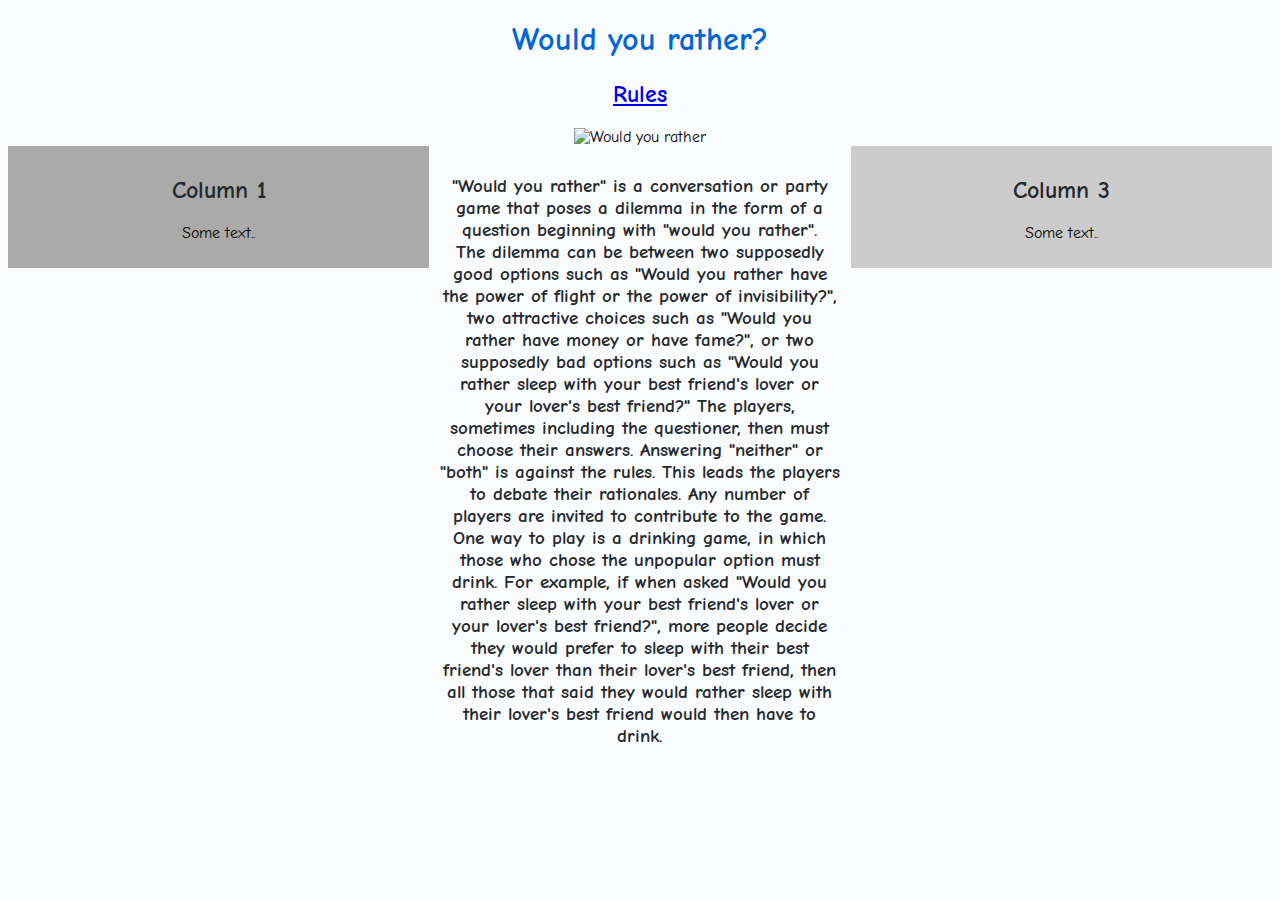
==== index.html @ 9ec13846 "moved game content to game.html file" ====
<!DOCTYPE html>
<html>

<head>
  <meta content="text/html;charset=utf-8" http-equiv="Content-Type">
  <meta content="utf-8" http-equiv="encoding">
  <meta name="viewport" content="width=device-width, initial-scale=1">

  <title>Would you rather? A fun party game | Developed by Aditya Daithankar</title>

  <link rel="icon" type="image/jpg" href="images/wyr-32x32.jpg">
  <link rel="icon" type="image/jpg" href="images/wyr-16x16.jpg">

  <link rel="stylesheet" href="css/common.css">

  <link href="https://fonts.googleapis.com/css2?family=Comic+Neue&display=swap" rel="stylesheet">

  <script src="js/display-questions.js"></script>

</head>

<body>
  <h1>Would you rather?</h1>
  <h2>
    <a href="html/rules.html">Rules</a>
  </h2>

  <img src="images/wyr-1280x640.png" alt="Would you rather" class="responsive">

<div class="row">
  <div class="column left" style="background-color:#aaa;">
    <h2>Column 1</h2>
    <p>Some text..</p>
  </div>
  <div class="column middle">

    <h3>
      "Would you rather" is a conversation or party game that poses a dilemma in the form of a question beginning with "would you rather".<br>

      The dilemma can be between two supposedly good options such as "Would you rather have the power of flight or the power of invisibility?", two attractive choices such as "Would you rather have money or have fame?", or two supposedly bad options such as "Would you rather sleep with your best friend's lover or your lover's best friend?" The players, sometimes
      including the questioner, then must choose their answers. Answering "neither" or "both" is against the rules. This leads the players to debate their rationales.

      Any number of players are invited to contribute to the game. One way to play is a drinking game, in which those who chose the unpopular option must drink. For example, if when asked "Would you rather sleep with your best friend's lover or your
      lover's best friend?", more people decide they would prefer to sleep with their best friend's lover than their lover's best friend, then all those that said they would rather sleep with their lover's best friend would then have to drink.
    </h3>
  </div>
  <div class="column right" style="background-color:#ccc;">
    <h2>Column 3</h2>
    <p>Some text..</p>
  </div>
</div>

</html>
---- css/common.css ----
body {
  background-color: #fafbfc;
  font-family: 'Comic Neue', cursive;
  text-align: center;
}

h1 {
  color: #0366d6;
}

h2, h3 {
  color: #24292e;
}

.question-card {
  cursor: pointer;
  background-color: #2ea44f;
  padding: 10px;
}

* {
  box-sizing: border-box;
}

/* Create three equal columns that floats next to each other */
.column {
  float: left;
  width: 33.33%;
  padding: 10px;
  /* height: 300px;  */
}

/* Clear floats after the columns */
.row:after {
  content: "";
  display: table;
  clear: both;
}

/* Responsive layout - makes the three columns stack on top of each other instead of next to each other */
@media screen and (max-width: 600px) {
  .column {
    width: 100%;
  }
}

.disable-card {
  pointer-events: none;
  opacity: 0.5;
}
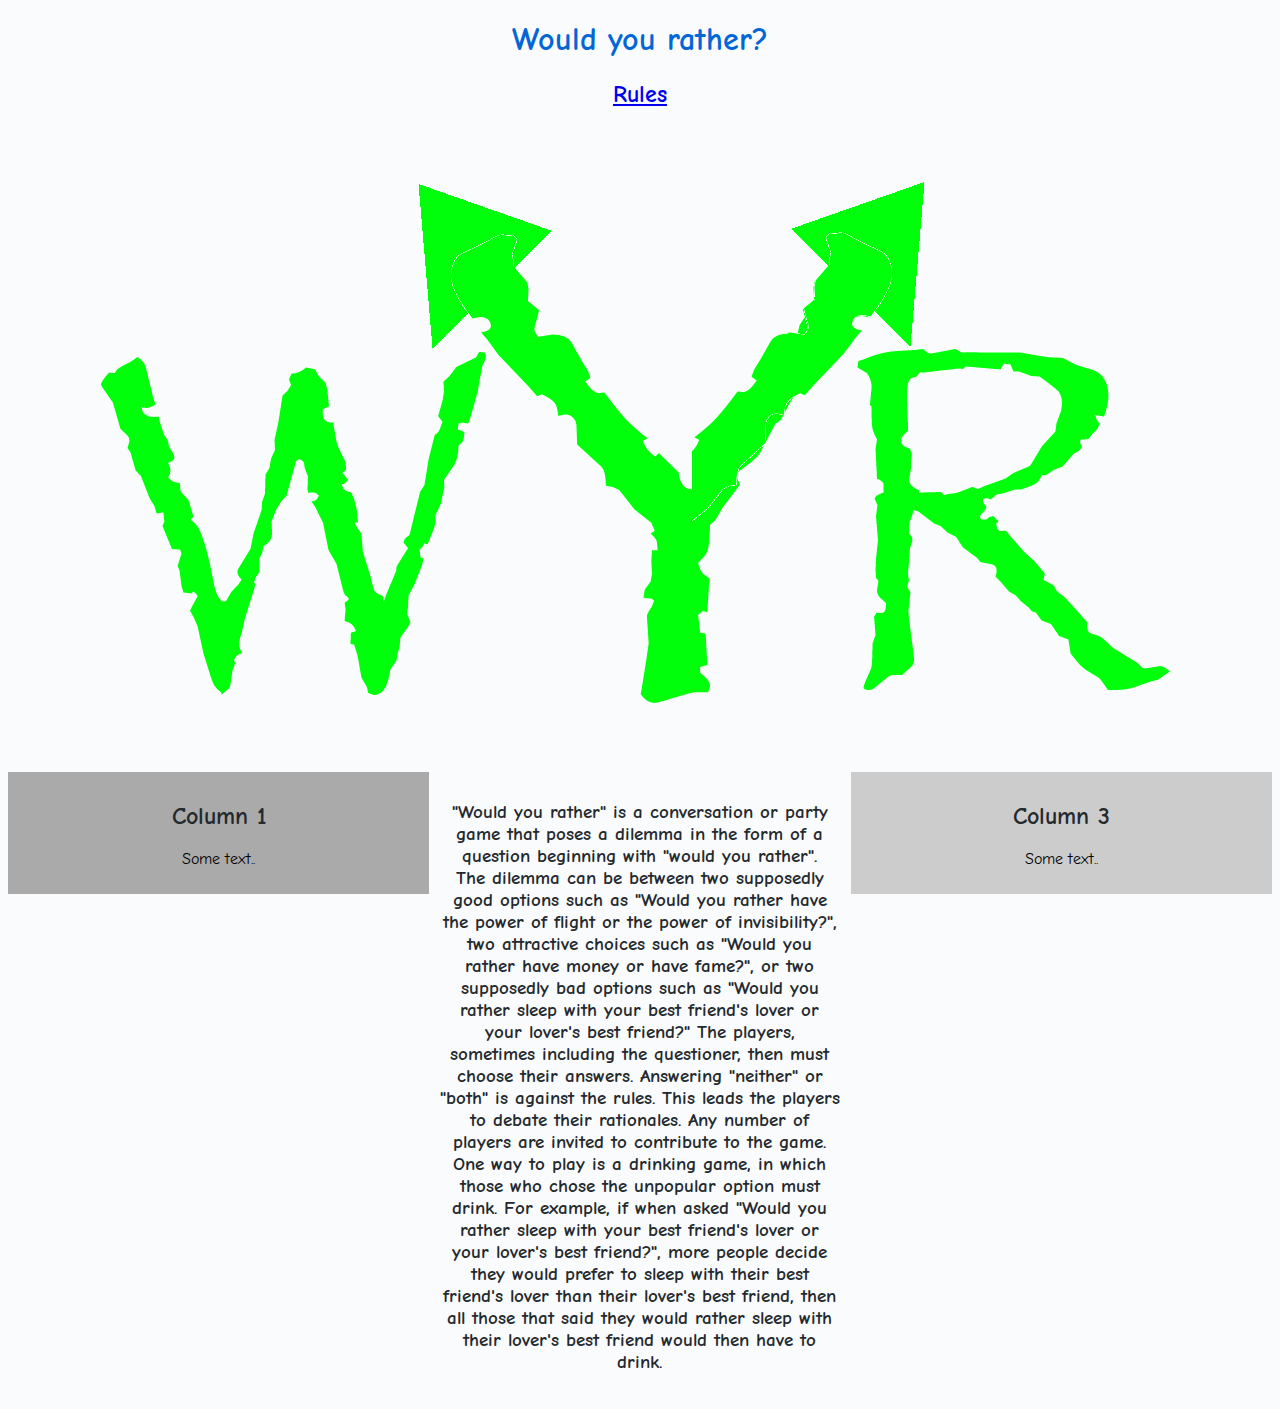
==== commit d0e6ebe3: "updated to transparent images for WYR" ====
--- a/index.html
+++ b/index.html
@@ -8,8 +8,8 @@
 
   <title>Would you rather? A fun party game | Developed by Aditya Daithankar</title>
 
-  <link rel="icon" type="image/jpg" href="images/wyr-32x32.jpg">
-  <link rel="icon" type="image/jpg" href="images/wyr-16x16.jpg">
+  <link rel="icon" type="image/jpg" href="images/wyr-32x32.png">
+  <link rel="icon" type="image/jpg" href="images/wyr-16x16.png">
 
   <link rel="stylesheet" href="css/common.css">
 
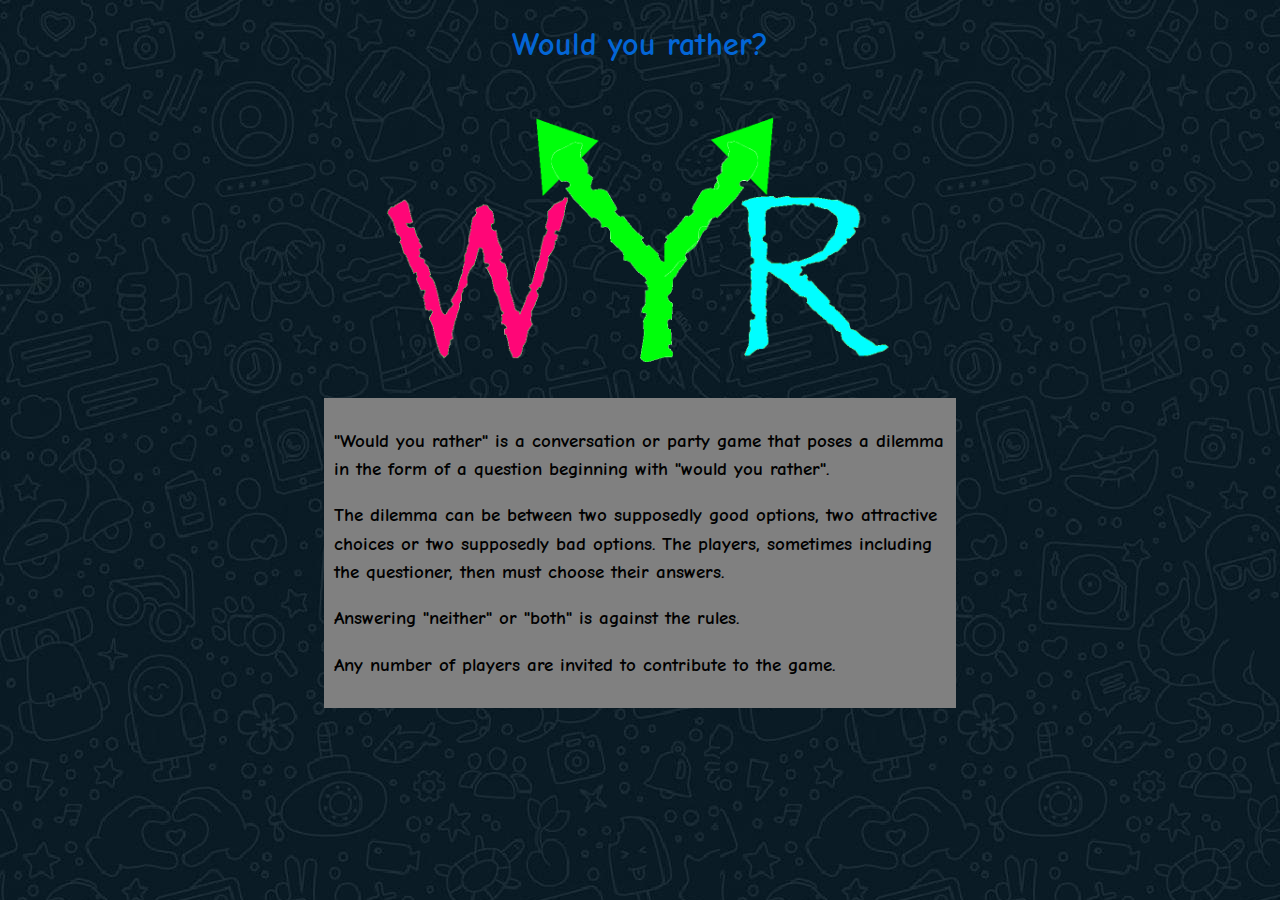
==== commit bafef1f6: "replaced header image with wyr-rgb" ====
--- a/index.html
+++ b/index.html
@@ -21,33 +21,26 @@
 
 <body>
   <h1>Would you rather?</h1>
-  <h2>
-    <a href="html/rules.html">Rules</a>
-  </h2>
 
-  <img src="images/wyr-1280x640.png" alt="Would you rather" class="responsive">
+  <img src="images/wyr-rgb.png" alt="Would you rather" class="responsive">
 
-<div class="row">
-  <div class="column left" style="background-color:#aaa;">
-    <h2>Column 1</h2>
-    <p>Some text..</p>
+  <div class="row">
+    <div class="column left"></div>
+
+    <div class="column middle">
+      <h3>
+        <p>"Would you rather" is a conversation or party game that poses a dilemma in the form of a question beginning with "would you rather".</p>
+
+        <p>The dilemma can be between two supposedly good options, two attractive choices or two supposedly bad options. The players, sometimes including the questioner, then must choose their answers.</p>
+
+        <p>Answering "neither" or "both" is against the rules.</p>
+
+        <p>Any number of players are invited to contribute to the game.</p>
+      </h3>
+    </div>
+
+    <div class="column right"></div>
+
   </div>
-  <div class="column middle">
-
-    <h3>
-      "Would you rather" is a conversation or party game that poses a dilemma in the form of a question beginning with "would you rather".<br>
-
-      The dilemma can be between two supposedly good options such as "Would you rather have the power of flight or the power of invisibility?", two attractive choices such as "Would you rather have money or have fame?", or two supposedly bad options such as "Would you rather sleep with your best friend's lover or your lover's best friend?" The players, sometimes
-      including the questioner, then must choose their answers. Answering "neither" or "both" is against the rules. This leads the players to debate their rationales.
-
-      Any number of players are invited to contribute to the game. One way to play is a drinking game, in which those who chose the unpopular option must drink. For example, if when asked "Would you rather sleep with your best friend's lover or your
-      lover's best friend?", more people decide they would prefer to sleep with their best friend's lover than their lover's best friend, then all those that said they would rather sleep with their lover's best friend would then have to drink.
-    </h3>
-  </div>
-  <div class="column right" style="background-color:#ccc;">
-    <h2>Column 3</h2>
-    <p>Some text..</p>
-  </div>
-</div>
 
 </html>
--- a/css/common.css
+++ b/css/common.css
@@ -1,40 +1,46 @@
 body {
-  background-color: #fafbfc;
+  /* background-color: #fafbfc; */
   font-family: 'Comic Neue', cursive;
   text-align: center;
+  line-height: 1.5;
+  background-image: url("../images/background.jpeg");
+  background-repeat: repeat;
+  background-color: rgba(255, 255, 255, 0.6);
 }
 
 h1 {
   color: #0366d6;
 }
 
-h2, h3 {
-  color: #24292e;
-}
-
-.question-card {
-  cursor: pointer;
-  background-color: #2ea44f;
-  padding: 10px;
-}
-
 * {
   box-sizing: border-box;
 }
 
-/* Create three equal columns that floats next to each other */
+.responsive {
+  width: 100%;
+  max-width: 600px;
+  height: auto;
+}
+
 .column {
   float: left;
-  width: 33.33%;
   padding: 10px;
-  /* height: 300px;  */
+  text-align: left;
 }
 
-/* Clear floats after the columns */
 .row:after {
   content: "";
   display: table;
   clear: both;
+}
+
+.left, .right {
+  width: 25%;
+}
+
+.middle {
+  width: 50%;
+  background-color: grey;
 }
 
 /* Responsive layout - makes the three columns stack on top of each other instead of next to each other */
@@ -43,8 +49,3 @@
     width: 100%;
   }
 }
-
-.disable-card {
-  pointer-events: none;
-  opacity: 0.5;
-}
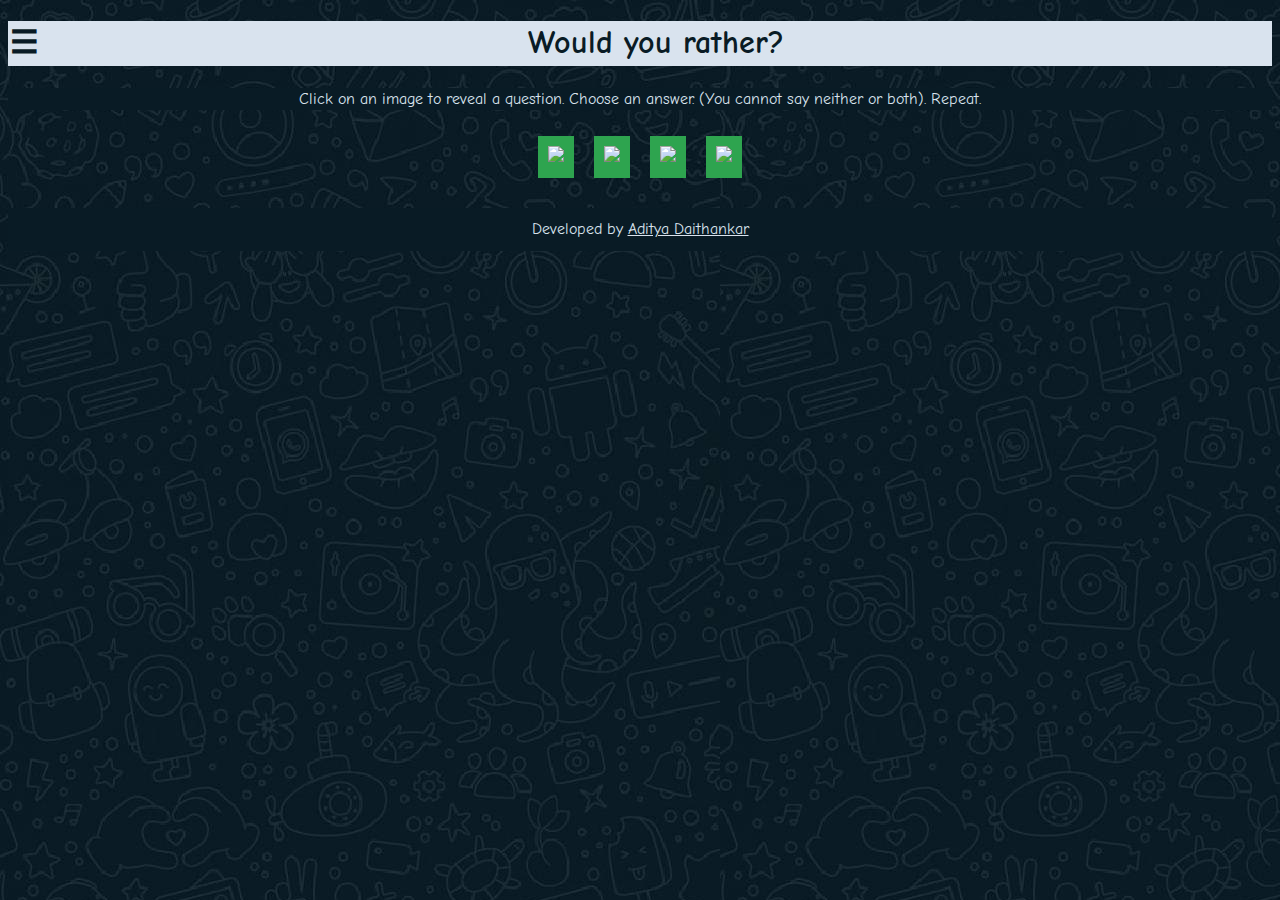
==== commit d6afdb0e: "updated game page to be index page" ====
--- a/index.html
+++ b/index.html
@@ -6,41 +6,93 @@
   <meta content="utf-8" http-equiv="encoding">
   <meta name="viewport" content="width=device-width, initial-scale=1">
 
+  <meta property="og:title" content="Would you rather? A fun party game | Developed by Aditya Daithankar" />
+  <meta property="og:description" content="Choose between two options and share laughs, thoughts and ideas. A great way to know your friends, family, colleagues or that special someone." />
+  <meta property="og:url" content="https://adityadaithankar.github.io/would-you-rather/" />
+  <meta property="og:image" content="https://adityadaithankar.github.io/would-you-rather/images/emoticons.jpg" />
+
   <title>Would you rather? A fun party game | Developed by Aditya Daithankar</title>
 
   <link rel="icon" type="image/jpg" href="images/wyr-32x32.png">
   <link rel="icon" type="image/jpg" href="images/wyr-16x16.png">
 
   <link rel="stylesheet" href="css/common.css">
+  <link rel="stylesheet" href="css/game.css">
 
   <link href="https://fonts.googleapis.com/css2?family=Comic+Neue&display=swap" rel="stylesheet">
 
+  <script src="js/dropdown.js"></script>
+  <script src="js/questions/gross.js"></script>
+  <script src="js/questions/naughty.js"></script>
+  <script src="js/questions/safe.js"></script>
+  <script src="js/questions/weird.js"></script>
   <script src="js/display-questions.js"></script>
 
 </head>
 
 <body>
-  <h1>Would you rather?</h1>
+  <div class="App">
 
-  <img src="images/wyr-rgb.png" alt="Would you rather" class="responsive">
-
-  <div class="row">
-    <div class="column left"></div>
-
-    <div class="column middle">
-      <h3>
-        <p>"Would you rather" is a conversation or party game that poses a dilemma in the form of a question beginning with "would you rather".</p>
-
-        <p>The dilemma can be between two supposedly good options, two attractive choices or two supposedly bad options. The players, sometimes including the questioner, then must choose their answers.</p>
-
-        <p>Answering "neither" or "both" is against the rules.</p>
-
-        <p>Any number of players are invited to contribute to the game.</p>
-      </h3>
+    <div class="top-nav">
+      <h1>
+        <div style="float:left; padding-left:2px;" class="dropdown">
+          <span onclick="toggleMenuDropdown()" class="dropbtn">&#9776;</span>
+          <div id="hamburger-dropdown" class="dropdown-content">
+            <a href="https://www.linkedin.com/in/adityadaithankar/" target="_blank" rel="author">Aditya Daithankar</a>
+          </div>
+        </div>
+        Would you rather?
+      </h1>
     </div>
 
-    <div class="column right"></div>
+    <main>
 
+      <p class="text-background">
+        Click on an image to reveal a question. Choose an answer. (You cannot say neither or both). Repeat.
+      </p>
+
+      <div class="row">
+
+        <div class="column">
+          <div class="question-card" id="weird-card" onclick="getQuestion('weird')">
+            <img src="images/zombie.png" class="responsive-image">
+          </div>
+        </div>
+
+        <div class="column">
+          <div class="question-card" id="gross-card" onclick="getQuestion('gross')">
+            <img src="images/gross.png" class="responsive-image">
+          </div>
+        </div>
+
+        <div class="column">
+          <div class="question-card" id="safe-card" onclick="getQuestion('safe')">
+            <img src="images/sunflower.png" class="responsive-image">
+          </div>
+        </div>
+
+        <div class="column">
+          <div class="question-card" id="naughty-card" onclick="getQuestion('naughty')">
+            <img src="images/devil.png" class="responsive-image">
+          </div>
+        </div>
+
+      </div>
+
+      <div class="text-background">
+        <h2 id="question"></h2>
+      </div>
+
+      <div id="reload-game" style="display:none;">
+        <button onclick="location.reload()">RESTART GAME</button>
+      </div>
+
+    </main>
+
+    <footer class="footer">
+      Developed by <a href="https://www.linkedin.com/in/adityadaithankar/" target="_blank" rel="author" style="color: #d9e3ee;">Aditya Daithankar</a>
+    </footer>
   </div>
+</body>
 
 </html>
--- a/css/common.css
+++ b/css/common.css
@@ -2,50 +2,17 @@
   /* background-color: #fafbfc; */
   font-family: 'Comic Neue', cursive;
   text-align: center;
-  line-height: 1.5;
+  line-height: 1.4;
   background-image: url("../images/background.jpeg");
   background-repeat: repeat;
   background-color: rgba(255, 255, 255, 0.6);
 }
 
 h1 {
-  color: #0366d6;
+  background-color: #d9e3ee;
+  color: #091b25;
 }
 
 * {
   box-sizing: border-box;
 }
-
-.responsive {
-  width: 100%;
-  max-width: 600px;
-  height: auto;
-}
-
-.column {
-  float: left;
-  padding: 10px;
-  text-align: left;
-}
-
-.row:after {
-  content: "";
-  display: table;
-  clear: both;
-}
-
-.left, .right {
-  width: 25%;
-}
-
-.middle {
-  width: 50%;
-  background-color: grey;
-}
-
-/* Responsive layout - makes the three columns stack on top of each other instead of next to each other */
-@media screen and (max-width: 600px) {
-  .column {
-    width: 100%;
-  }
-}
--- a/css/game.css
+++ b/css/game.css
@@ -0,0 +1,119 @@
+.top-nav {
+  background-color: #d9e3ee;
+  color: #091b25;
+}
+
+.question-card {
+  cursor: pointer;
+  background-color: #2ea44f;
+  padding: 10px;
+}
+
+.disable-card {
+  pointer-events: none;
+  background-color: grey;
+  opacity: 0.6;
+}
+
+.responsive-image {
+  width: 100%;
+}
+
+.text-background {
+  color: #d9e3ee;
+  background-color: #091b25;
+  padding-left: 5px;
+  padding-right: 5px;
+}
+
+button {
+  font-family: 'Comic Neue', cursive;
+  font-size: 1em;
+  background-color: #2ea44f;
+  color: #d9e3ee;
+  width: 25%;
+  padding: 10px;
+  cursor: pointer;
+  margin-top: 10px;
+}
+
+.row {
+  display: flex;
+  flex-wrap: wrap;
+  justify-content: center;
+}
+
+.column {
+  padding: 10px;
+  max-width: 300px;
+}
+
+@media screen and (max-width: 960px) {
+  .column {
+    max-width: 200px;
+  }
+
+  button {
+    width: 50%;
+  }
+}
+
+@media screen and (max-width: 600px) {
+  .column {
+    max-width: 150px;
+  }
+
+  button {
+    width: 75%;
+  }
+}
+
+.dropbtn {
+  border: none;
+  cursor: pointer;
+}
+
+.dropbtn:hover, .dropbtn:focus {
+  color: #d9e3ee;
+  background-color: #091b25;
+}
+
+.dropdown {
+  position: relative;
+}
+
+.dropdown-content {
+  display: none;
+  position: absolute;
+  background-color: #d9e3ee;
+  font-size: 0.7em;
+  min-width: max-content;
+  text-align: left;
+  overflow: auto;
+  box-shadow: 0px 8px 16px 0px rgba(0, 0, 0, 0.2);
+  z-index: 1;
+}
+
+.dropdown-content a {
+  color: black;
+  padding: 10px 10px;
+  text-decoration: none;
+  display: block;
+}
+
+.dropdown a:hover {
+  background-color: #091b25;
+  color: #d9e3ee;
+}
+
+.show {
+  display: block;
+}
+
+.footer {
+  margin-top: 10px;
+  padding: 10px;
+  bottom: 0;
+  color: #d9e3ee;
+  background-color: #091b25;
+}
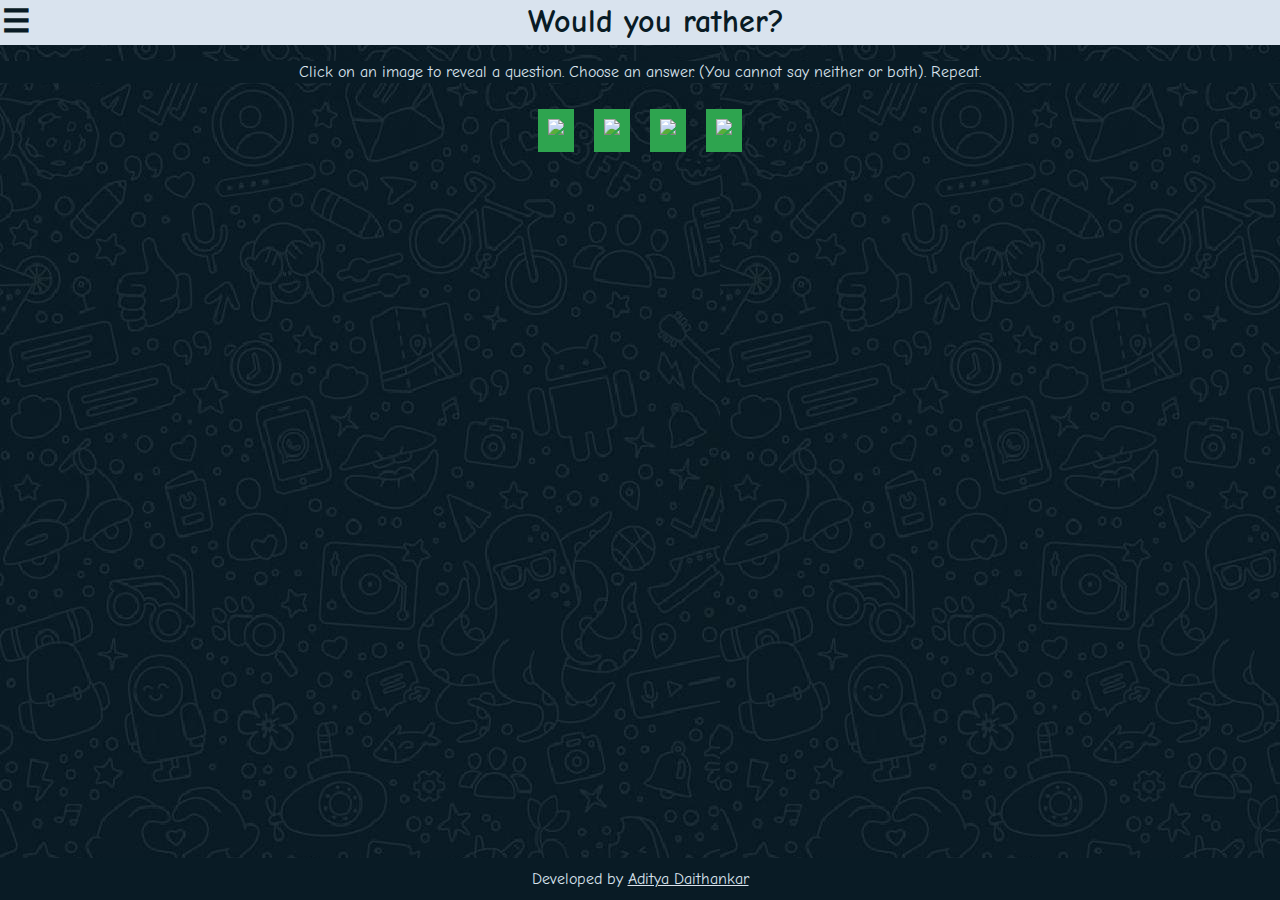
==== commit da9d11f6: "renamed css class for making images responsive" ====
--- a/index.html
+++ b/index.html
@@ -38,6 +38,8 @@
         <div style="float:left; padding-left:2px;" class="dropdown">
           <span onclick="toggleMenuDropdown()" class="dropbtn">&#9776;</span>
           <div id="hamburger-dropdown" class="dropdown-content">
+            <a href="playing-ideas.html">Playing ideas</a>
+            <a href="index.html">Start game</a>
             <a href="https://www.linkedin.com/in/adityadaithankar/" target="_blank" rel="author">Aditya Daithankar</a>
           </div>
         </div>
@@ -55,25 +57,25 @@
 
         <div class="column">
           <div class="question-card" id="weird-card" onclick="getQuestion('weird')">
-            <img src="images/zombie.png" class="responsive-image">
+            <img src="images/zombie.png" class="img-responsive">
           </div>
         </div>
 
         <div class="column">
           <div class="question-card" id="gross-card" onclick="getQuestion('gross')">
-            <img src="images/gross.png" class="responsive-image">
+            <img src="images/gross.png" class="img-responsive">
           </div>
         </div>
 
         <div class="column">
           <div class="question-card" id="safe-card" onclick="getQuestion('safe')">
-            <img src="images/sunflower.png" class="responsive-image">
+            <img src="images/sunflower.png" class="img-responsive">
           </div>
         </div>
 
         <div class="column">
           <div class="question-card" id="naughty-card" onclick="getQuestion('naughty')">
-            <img src="images/devil.png" class="responsive-image">
+            <img src="images/devil.png" class="img-responsive">
           </div>
         </div>
 
--- a/css/common.css
+++ b/css/common.css
@@ -1,18 +1,117 @@
 body {
-  /* background-color: #fafbfc; */
   font-family: 'Comic Neue', cursive;
   text-align: center;
   line-height: 1.4;
   background-image: url("../images/background.jpeg");
   background-repeat: repeat;
   background-color: rgba(255, 255, 255, 0.6);
+  margin: 0;
 }
 
-h1 {
-  background-color: #d9e3ee;
-  color: #091b25;
+h1, h2 {
+  margin: auto;
 }
 
 * {
   box-sizing: border-box;
 }
+
+.App {
+  min-height: 100vh;
+  display: flex;
+  flex-direction: column;
+}
+
+header {
+  position: sticky;
+  top: 0;
+}
+
+main {
+  flex: 1;
+}
+
+.top-nav {
+  background-color: #d9e3ee;
+  color: #091b25;
+}
+
+.text-background {
+  color: #d9e3ee;
+  background-color: #091b25;
+  padding-left: 5px;
+  padding-right: 5px;
+}
+
+button {
+  font-family: 'Comic Neue', cursive;
+  font-size: 1em;
+  background-color: #2ea44f;
+  color: #d9e3ee;
+  width: 25%;
+  padding: 10px;
+  cursor: pointer;
+  margin-top: 10px;
+}
+
+.dropbtn {
+  border: none;
+  cursor: pointer;
+}
+
+.dropbtn:hover, .dropbtn:focus {
+  color: #d9e3ee;
+  background-color: #091b25;
+}
+
+.dropdown {
+  position: relative;
+}
+
+.dropdown-content {
+  display: none;
+  position: absolute;
+  background-color: #d9e3ee;
+  font-size: 0.7em;
+  min-width: max-content;
+  text-align: left;
+  overflow: auto;
+  box-shadow: 0px 8px 16px 0px rgba(0, 0, 0, 0.2);
+  z-index: 1;
+}
+
+.dropdown-content a {
+  color: black;
+  padding: 10px 10px;
+  text-decoration: none;
+  display: block;
+}
+
+.dropdown a:hover {
+  background-color: #091b25;
+  color: #d9e3ee;
+}
+
+.show {
+  display: block;
+}
+
+.footer {
+  margin-top: 10px;
+  padding: 10px;
+  bottom: 0;
+  color: #d9e3ee;
+  background-color: #091b25;
+}
+
+@media screen and (max-width: 960px) {
+  button {
+    width: 50%;
+  }
+}
+
+@media screen and (max-width: 600px) {
+  button {
+    width: 75%;
+  }
+}
--- a/css/game.css
+++ b/css/game.css
@@ -1,8 +1,3 @@
-.top-nav {
-  background-color: #d9e3ee;
-  color: #091b25;
-}
-
 .question-card {
   cursor: pointer;
   background-color: #2ea44f;
@@ -15,26 +10,8 @@
   opacity: 0.6;
 }
 
-.responsive-image {
+.img-responsive {
   width: 100%;
-}
-
-.text-background {
-  color: #d9e3ee;
-  background-color: #091b25;
-  padding-left: 5px;
-  padding-right: 5px;
-}
-
-button {
-  font-family: 'Comic Neue', cursive;
-  font-size: 1em;
-  background-color: #2ea44f;
-  color: #d9e3ee;
-  width: 25%;
-  padding: 10px;
-  cursor: pointer;
-  margin-top: 10px;
 }
 
 .row {
@@ -52,68 +29,10 @@
   .column {
     max-width: 200px;
   }
-
-  button {
-    width: 50%;
-  }
 }
 
 @media screen and (max-width: 600px) {
   .column {
     max-width: 150px;
   }
-
-  button {
-    width: 75%;
-  }
 }
-
-.dropbtn {
-  border: none;
-  cursor: pointer;
-}
-
-.dropbtn:hover, .dropbtn:focus {
-  color: #d9e3ee;
-  background-color: #091b25;
-}
-
-.dropdown {
-  position: relative;
-}
-
-.dropdown-content {
-  display: none;
-  position: absolute;
-  background-color: #d9e3ee;
-  font-size: 0.7em;
-  min-width: max-content;
-  text-align: left;
-  overflow: auto;
-  box-shadow: 0px 8px 16px 0px rgba(0, 0, 0, 0.2);
-  z-index: 1;
-}
-
-.dropdown-content a {
-  color: black;
-  padding: 10px 10px;
-  text-decoration: none;
-  display: block;
-}
-
-.dropdown a:hover {
-  background-color: #091b25;
-  color: #d9e3ee;
-}
-
-.show {
-  display: block;
-}
-
-.footer {
-  margin-top: 10px;
-  padding: 10px;
-  bottom: 0;
-  color: #d9e3ee;
-  background-color: #091b25;
-}
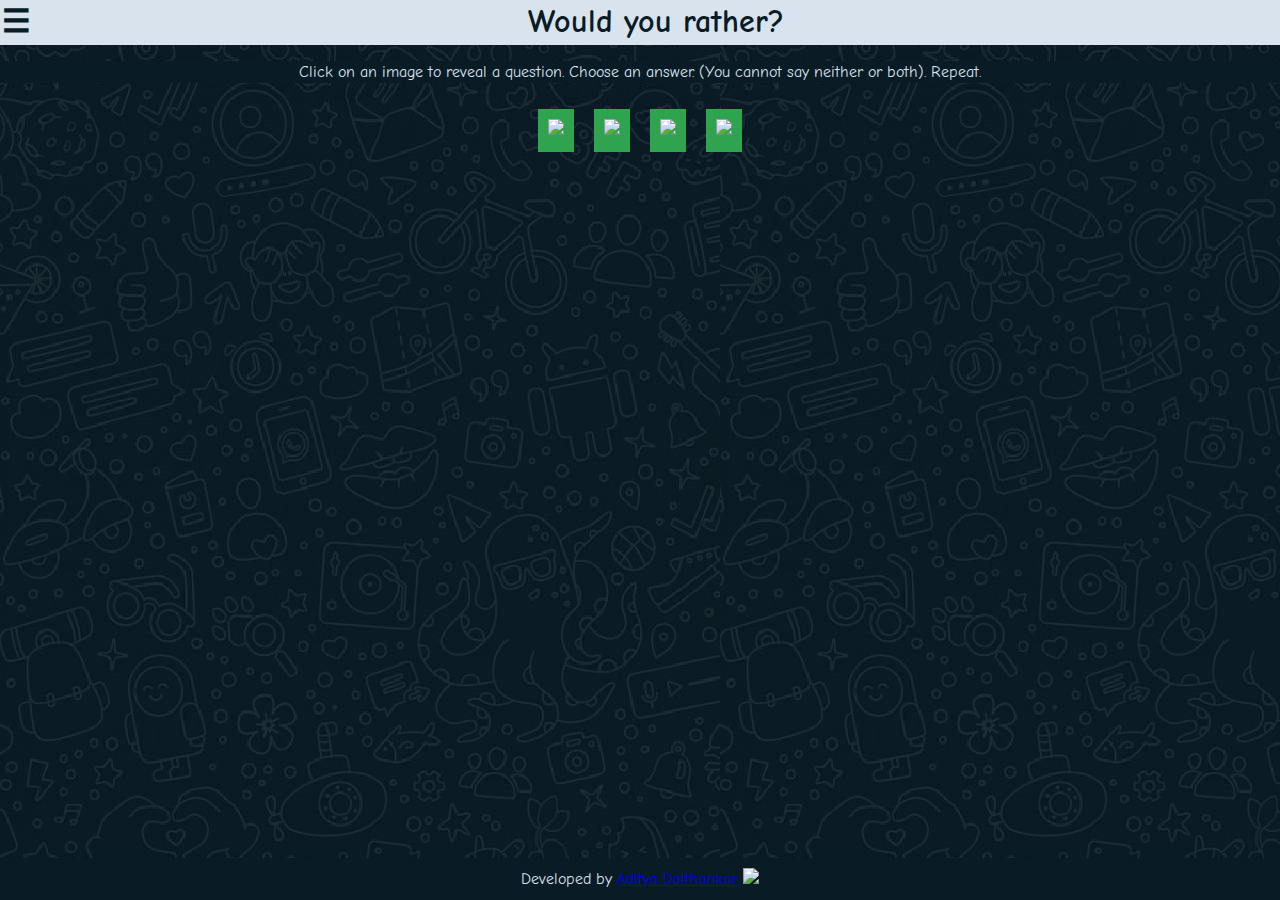
==== commit a502a060: "renamed css files" ====
--- a/index.html
+++ b/index.html
@@ -17,7 +17,7 @@
   <link rel="icon" type="image/jpg" href="images/wyr-16x16.png">
 
   <link rel="stylesheet" href="css/common.css">
-  <link rel="stylesheet" href="css/game.css">
+  <link rel="stylesheet" href="css/homepage.css">
 
   <link href="https://fonts.googleapis.com/css2?family=Comic+Neue&display=swap" rel="stylesheet">
 
@@ -40,7 +40,9 @@
           <div id="hamburger-dropdown" class="dropdown-content">
             <a href="playing-ideas.html">Playing ideas</a>
             <a href="index.html">Start game</a>
-            <a href="https://www.linkedin.com/in/adityadaithankar/" target="_blank" rel="author">Aditya Daithankar</a>
+            <a href="credits.html">Credits</a>
+            <hr>
+            <a href="https://www.linkedin.com/in/adityadaithankar/" target="_blank" rel="author">Aditya Daithankar <img src="images/external_link_tab.svg"></a>
           </div>
         </div>
         Would you rather?
@@ -92,7 +94,7 @@
     </main>
 
     <footer class="footer">
-      Developed by <a href="https://www.linkedin.com/in/adityadaithankar/" target="_blank" rel="author" style="color: #d9e3ee;">Aditya Daithankar</a>
+      Developed by <a href="https://www.linkedin.com/in/adityadaithankar/" target="_blank" rel="author">Aditya Daithankar <img src="images/external_link_tab.svg"></a>
     </footer>
   </div>
 </body>
--- a/css/homepage.css
+++ b/css/homepage.css
@@ -0,0 +1,38 @@
+.question-card {
+  cursor: pointer;
+  background-color: #2ea44f;
+  padding: 10px;
+}
+
+.disable-card {
+  pointer-events: none;
+  background-color: grey;
+  opacity: 0.6;
+}
+
+.img-responsive {
+  width: 100%;
+}
+
+.row {
+  display: flex;
+  flex-wrap: wrap;
+  justify-content: center;
+}
+
+.column {
+  padding: 10px;
+  max-width: 300px;
+}
+
+@media screen and (max-width: 960px) {
+  .column {
+    max-width: 200px;
+  }
+}
+
+@media screen and (max-width: 600px) {
+  .column {
+    max-width: 150px;
+  }
+}
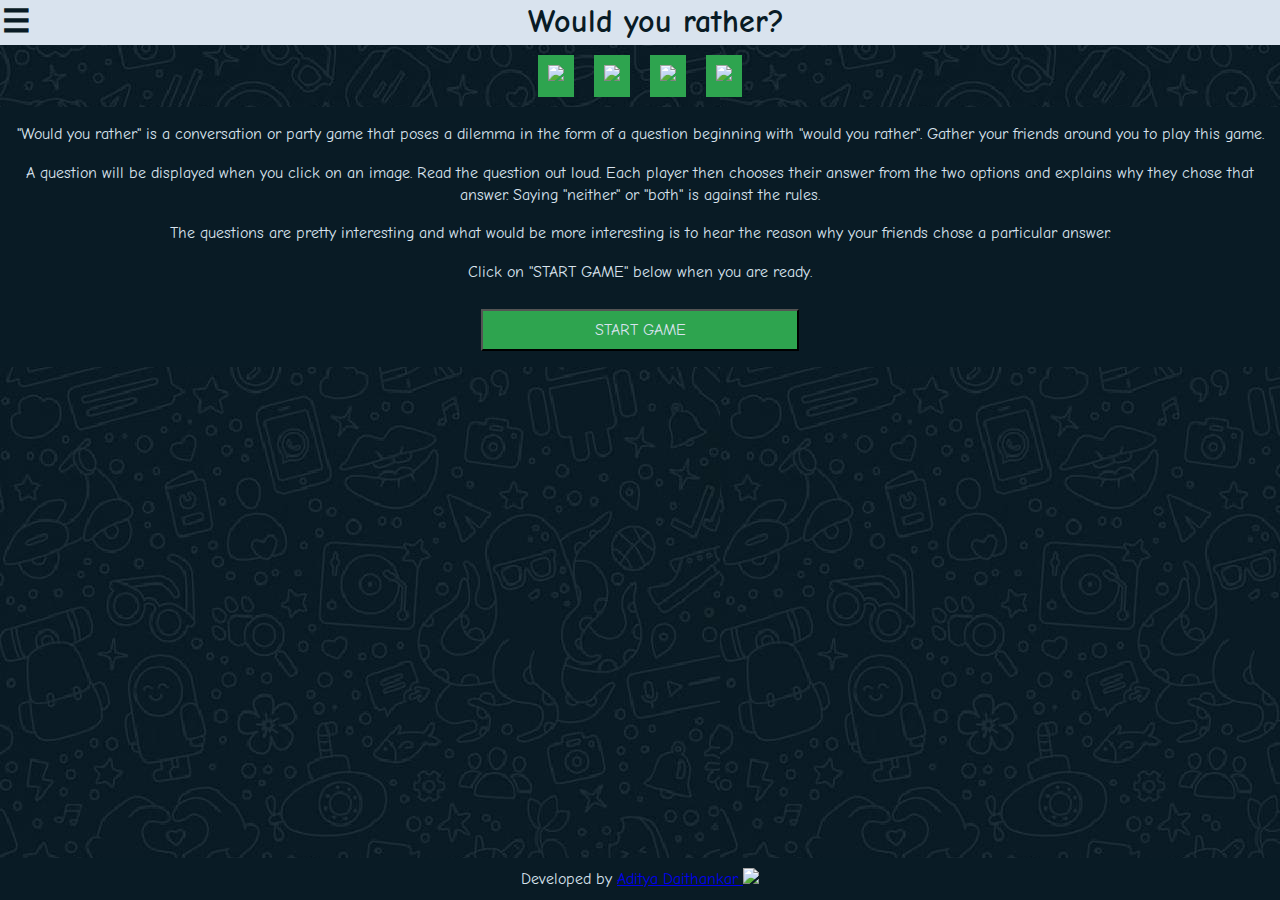
==== commit 66845532: "updated intro text" ====
--- a/index.html
+++ b/index.html
@@ -22,6 +22,7 @@
   <link href="https://fonts.googleapis.com/css2?family=Comic+Neue&display=swap" rel="stylesheet">
 
   <script src="js/dropdown.js"></script>
+  <script src="js/intro.js"></script>
   <script src="js/questions/gross.js"></script>
   <script src="js/questions/naughty.js"></script>
   <script src="js/questions/safe.js"></script>
@@ -51,12 +52,11 @@
 
     <main>
 
-      <p class="text-background">
-        Click on an image to reveal a question. Choose an answer. (You cannot say neither or both). Repeat.
+      <p id="in-game-help-text" class="text-background" style="display:none;">
+        Click on an image to reveal a question and then discuss each player's answer among yourselves.
       </p>
 
-      <div class="row">
-
+      <div id="cards-grid" class="row disable-cards-grid">
         <div class="column">
           <div class="question-card" id="weird-card" onclick="getQuestion('weird')">
             <img src="images/zombie.png" class="img-responsive">
@@ -83,6 +83,23 @@
 
       </div>
 
+
+      <div class="row">
+        <div class="column-intro left"></div>
+
+        <div id="intro" class="column-intro middle text-background">
+          <p>"Would you rather" is a conversation or party game that poses a dilemma in the form of a question beginning with "would you rather". Gather your friends around you to play this game.</p>
+          <p>A question will be displayed when you click on an image. Read the question out loud. Each player then chooses their answer from the two options and explains why they chose that answer. Saying "neither" or "both" is against the rules.</p>
+          <p>The questions are pretty interesting and what would be more interesting is to hear the reason why your friends chose a particular answer.</p>
+          <p>Click on "START GAME" below when you are ready.</p>
+          <p style="text-align:center;">
+            <button onclick="hideIntro()">START GAME</button>
+          </p>
+        </div>
+
+        <div class="column-intro right"></div>
+      </div>
+
       <div class="text-background">
         <h2 id="question"></h2>
       </div>
